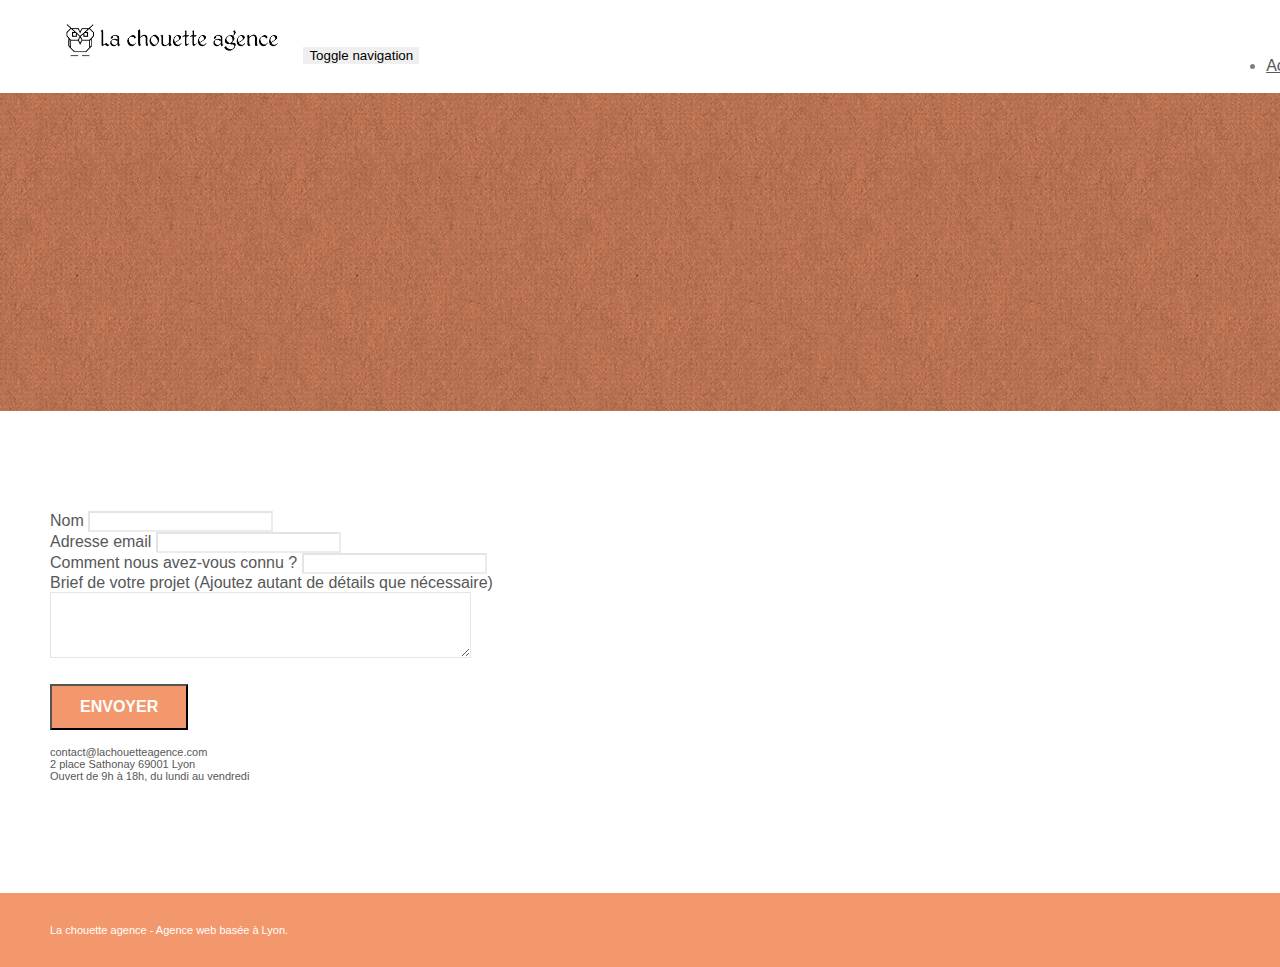
==== page2.html @ 24dd4673 "4. Correction des titres des pages" ====
<!doctype html>
<html lang="fr">
<head>
    <meta charset="utf-8">
    <meta name="keywords" content="">
    <meta name="description" content="">
    <meta name="viewport" content="width=device-width, initial-scale=1.0, viewport-fit=cover">
    <link rel="shortcut icon" type="image/png" href="favicon.jpg">
    
	<link rel="stylesheet" type="text/css" href="./css/bootstrap.min.css">
	<link rel="stylesheet" type="text/css" href="style.css">
	<link rel="stylesheet" type="text/css" href="./css/font-awesome.min.css">
	<link rel="stylesheet" type="text/css" href="./css/et-line.min.css">
	
    
	<script src="./js/jquery-2.1.0.min.js"></script>
	<script src="./js/bootstrap.min.js"></script>
	<script src="./js/blocs.min.js"></script>
	<script src="./js/jqBootstrapValidation.js"></script>
	<script src="./js/formHandler.js"></script>
    <title>Contact</title>

    
<!-- Analytics -->
 
<!-- Analytics END -->
    
</head>
<body>
<!-- Principal conteneur -->
<div class="page-container">
    
<!-- bloc-0 -->
<div class="bloc bgc-white l-bloc " id="bloc-0">
	<div class="container bloc-sm">
		<nav class="navbar row">
			<div class="navbar-header">
				<a class="navbar-brand" href="index.html"><img src="img/la-chouette-agence.png" alt="Logo et titre La chouette agence" height="40" /></a>
				<button id="nav-toggle" type="button" class="ui-navbar-toggle navbar-toggle" data-toggle="collapse" data-target=".navbar-1">
					<span class="sr-only">Toggle navigation</span><span class="icon-bar"></span><span class="icon-bar"></span><span class="icon-bar"></span>
				</button>
			</div>
			<div class="collapse navbar-collapse navbar-1 special-dropdown-nav">
				<ul class="site-navigation nav navbar-nav">
					<li>
						<a href="index.html">Accueil</a>
					</li>
					<li>
					</li>
					<li>
						<a href="page2.html">page2 &gt;</a>
					</li>
				</ul>
			</div>
		</nav>
	</div>
</div>
<!-- bloc-0 END -->

<!-- bloc-6 -->
<div class="bloc bg-dots-bg bg-repeat bgc-atomic-tangerine d-bloc bloc-bg-texture texture-paper" id="bloc-6">
	<div class="container bloc-lg">
		<div class="row">
			<div class="col-sm-12">
				<h1 class="text-center hero-bloc-text tc-white">
					Parlons web design !
				</h1>
				<p class="text-center mg-lg tc-white tight-width-whitespace">
					Nous sommes ravis que vous souhaitiez collaborer avec notre agence.<br>
					Parlez-nous de votre projet en complétant le formulaire ci-dessous.
				</p>
			</div>
		</div>
	</div>
</div>
<!-- bloc-6 END -->

<!-- bloc-7 -->
<div class="bloc bgc-white l-bloc" id="bloc-7">
	<div class="container bloc-lg">
		<div class="row">
			<div class="col-sm-6">
				<form id="form_1" novalidate success-msg="Your message has been sent." fail-msg="Sorry it seems that our mail server is not responding, Sorry for the inconvenience!">
					<div class="form-group">
						<label>
							Nom
						</label>
						<input id="name" class="form-control" required />
					</div>
					<div class="form-group">
						<label>
							Adresse email
						</label>
						<input id="email" class="form-control" type="email" required />
					</div>
					<div class="form-group">
						<label>
							Comment nous avez-vous connu ?
						</label>
						<input class="form-control" type="email" required id="input_504" />
					</div>
					<div class="form-group">
						<label>
							Brief de votre projet (Ajoutez autant de détails que nécessaire)<br>
						</label><textarea id="message" class="form-control" rows="4" cols="50" required></textarea>
					</div> 
					<button class="bloc-button btn btn-lg btn-block cta-hero btn-atomic-tangerine" type="submit">
						Envoyer
					</button>
				</form>
			</div>
			<div class="col-sm-6">
				<p>
					contact@lachouetteagence.com<br>2 place Sathonay 69001 Lyon<br>Ouvert de 9h à 18h, du lundi au vendredi<br>
				</p>
			</div>
		</div>
	</div>
</div>
<!-- bloc-7 END -->

<!-- ScrollToTop Button -->
<a class="bloc-button btn btn-d scrollToTop" onclick="scrollToTarget('1')"><span class="fa fa-chevron-up"></span></a>
<!-- ScrollToTop Button END-->


<!-- Footer - bloc-8 -->
<div class="bloc bgc-atomic-tangerine d-bloc" id="bloc-8">
	<div class="container bloc-sm">
		<div class="row">
			<div class="col-sm-12">
				<p class="text-center white">
					La chouette agence - Agence web basée à Lyon.<br>
				</p>
				<div class="row row-no-gutters social">
					<div class="col-sm-3">
						<div class="text-center">
							<a class="social" href="index.html"><span class="fa fa-twitter icon-md"></span></a>
						</div>
					</div>
					<div class="col-sm-3">
						<div class="text-center">
							<a class="social" href="index.html"><span class="fa fa-facebook icon-md"></span></a>
						</div>
					</div>
					<div class="col-sm-3">
						<div class="text-center">
							<a class="social" href="index.html"><span class="fa fa-dribbble icon-md"></span></a>
						</div>
					</div>
					<div class="col-sm-3">
						<div class="text-center">
							<a class="social" href="index.html"><span class="fa fa-instagram icon-md"></span></a>
						</div>
					</div>
				</div>
			</div>
		</div>
	</div>
</div>
<!-- Footer - bloc-8 END -->

</div>
<!-- Principal conteneur END -->
    

</body>
</html>
---- style.css ----
body {
    margin: 0;
    padding: 0;
    background: #FFF;
    overflow-x: hidden;
    -webkit-font-smoothing: antialiased;
    -moz-osx-font-smoothing: grayscale;
}

a,
button {
    transition: all .3s ease-in-out;
    outline: none!important;
}

a:hover {
    text-decoration: none;
    cursor: pointer;
}

#page-loading-blocs-notifaction {
    position: fixed;
    top: 0;
    bottom: 0;
    width: 100%;
    z-index: 100000;
    background: #FFFFFF url("img/pageload-spinner.gif") no-repeat center center;
}

.bloc {
    width: 100%;
    clear: both;
    background: 50% 50% no-repeat;
    padding: 0 50px;
    -webkit-background-size: cover;
    -moz-background-size: cover;
    -o-background-size: cover;
    background-size: cover;
    position: relative;
}

.bloc .container {
    padding-left: 0;
    padding-right: 0;
}

.bloc-lg {
    padding: 100px 50px;
}

.bloc-md {
    padding: 50px;
}

.bloc-sm {
    padding: 20px 50px;
}

.bg-center,
.bg-l-edge,
.bg-r-edge,
.bg-t-edge,
.bg-b-edge,
.bg-tl-edge,
.bg-bl-edge,
.bg-tr-edge,
.bg-br-edge,
.bg-repeat {
    -webkit-background-size: auto!important;
    -moz-background-size: auto!important;
    -o-background-size: auto!important;
    background-size: auto!important;
}

.bg-repeat {
    background: repeat;
}

.bg-t-edge {
    background: top no-repeat;
}

.bloc-bg-texture::before {
    content: "";
    background-size: 2px 2px;
    position: absolute;
    top: 0;
    bottom: 0;
    left: 0;
    right: 0;
}

.texture-paper::before {
    background: url("img/texture-paper.png");
    background-size: 280px 280px;
}

.b-parallax {
    background-attachment: fixed;
}

.d-bloc {
    color: rgba(255, 255, 255, .7);
}

.d-bloc button:hover {
    color: rgba(255, 255, 255, .9);
}

.d-bloc .icon-round,
.d-bloc .icon-square,
.d-bloc .icon-rounded,
.d-bloc .icon-semi-rounded-a,
.d-bloc .icon-semi-rounded-b {
    border-color: rgba(255, 255, 255, .9);
}

.d-bloc .divider-h span {
    border-color: rgba(255, 255, 255, .2);
}

.d-bloc .a-btn,
.d-bloc .navbar a,
.d-bloc .navbar-brand,
.d-bloc a .icon-sm,
.d-bloc a .icon-md,
.d-bloc a .icon-lg,
.d-bloc a .icon-xl,
.d-bloc h1 a,
.d-bloc h2 a,
.d-bloc h3 a,
.d-bloc h4 a,
.d-bloc h5 a,
.d-bloc h6 a,
.d-bloc p a {
    color: rgba(255, 255, 255, .6);
}

.d-bloc .a-btn:hover,
.d-bloc .navbar a:hover,
.d-bloc .navbar-brand:hover,
.d-bloc a:hover .icon-sm,
.d-bloc a:hover .icon-md,
.d-bloc a:hover .icon-lg,
.d-bloc a:hover .icon-xl,
.d-bloc h1 a:hover,
.d-bloc h2 a:hover,
.d-bloc h3 a:hover,
.d-bloc h4 a:hover,
.d-bloc h5 a:hover,
.d-bloc h6 a:hover,
.d-bloc p a:hover {
    color: rgba(255, 255, 255, 1);
}

.d-bloc .navbar-toggle .icon-bar {
    background: rgba(255, 255, 255, 1);
}

.d-bloc .btn-wire,
.d-bloc .btn-wire:hover {
    color: rgba(255, 255, 255, 1);
    border-color: rgba(255, 255, 255, 1);
}

.d-bloc .panel {
    color: rgba(0, 0, 0, .5);
}

.d-bloc .panel button:hover {
    color: rgba(0, 0, 0, .7);
}

.d-bloc .panel icon {
    border-color: rgba(0, 0, 0, .7);
}

.d-bloc .panel .divider-h span {
    border-color: rgba(0, 0, 0, .1);
}

.d-bloc .panel .a-btn {
    color: rgba(0, 0, 0, .6);
}

.d-bloc .panel .a-btn:hover {
    color: rgba(0, 0, 0, 1);
}

.d-bloc .panel .btn-wire,
.d-bloc .panel .btn-wire:hover {
    color: rgba(0, 0, 0, .7);
    border-color: rgba(0, 0, 0, .3);
}

.d-bloc .panel,
.l-bloc {
    color: rgba(0, 0, 0, .5);
}

.d-bloc .panel button:hover,
.l-bloc button:hover {
    color: rgba(0, 0, 0, .7);
}

.l-bloc .icon-round,
.l-bloc .icon-square,
.l-bloc .icon-rounded,
.l-bloc .icon-semi-rounded-a,
.l-bloc .icon-semi-rounded-b {
    border-color: rgba(0, 0, 0, .7);
}

.d-bloc .panel .divider-h span,
.l-bloc .divider-h span {
    border-color: rgba(0, 0, 0, .1);
}

.d-bloc .panel .a-btn,
.l-bloc .a-btn,
.l-bloc .navbar a,
.l-bloc .navbar-brand,
.l-bloc a .icon-sm,
.l-bloc a .icon-md,
.l-bloc a .icon-lg,
.l-bloc a .icon-xl,
.l-bloc h1 a,
.l-bloc h2 a,
.l-bloc h3 a,
.l-bloc h4 a,
.l-bloc h5 a,
.l-bloc h6 a,
.l-bloc p a {
    color: rgba(0, 0, 0, .6);
}

.d-bloc .panel .a-btn:hover,
.l-bloc .a-btn:hover,
.l-bloc .navbar a:hover,
.l-bloc .navbar-brand:hover,
.l-bloc a:hover .icon-sm,
.l-bloc a:hover .icon-md,
.l-bloc a:hover .icon-lg,
.l-bloc a:hover .icon-xl,
.l-bloc h1 a:hover,
.l-bloc h2 a:hover,
.l-bloc h3 a:hover,
.l-bloc h4 a:hover,
.l-bloc h5 a:hover,
.l-bloc h6 a:hover,
.l-bloc p a:hover {
    color: rgba(0, 0, 0, 1);
}

.l-bloc .navbar-toggle .icon-bar {
    color: rgba(0, 0, 0, .6);
}

.d-bloc .panel .btn-wire,
.d-bloc .panel .btn-wire:hover,
.l-bloc .btn-wire,
.l-bloc .btn-wire:hover {
    color: rgba(0, 0, 0, .7);
    border-color: rgba(0, 0, 0, .3);
}

.voffset {
    margin-top: 30px;
}

.voffset-lg {
    margin-top: 80px;
}

.row-no-gutters {
    margin-right: 0;
    margin-left: 0;
}

.row.row-no-gutters > [class^="col-"],
.row.row-no-gutters > [class*=" col-"] {
    padding-right: 0;
    padding-left: 0;
}

#bloc-1-hero h1 {
    font-size: 32px;
}

.navbar {
    margin-bottom: 0;
    z-index: 1;
}

.navbar-brand {
    height: auto;
    padding: 3px 15px;
    font-size: 25px;
    font-weight: normal;
    font-weight: 600;
    line-height: 44px;
}

.navbar-brand img {
    max-height: 200px;
    margin: 0 5px 0 0;
    display: inline;
}

.navbar-brand img[src$=svg] {
    min-width: 100px;
}

.nav-center .navbar-brand img {
    margin: 0;
}

.navbar .nav {
    padding-top: 2px;
    margin-right: -16px;
    float: right;
    z-index: 1;
}

.nav > li {
    float: left;
    margin-top: 4px;
    font-size: 16px;
}

.navbar-nav .open .dropdown-menu > li > a {
    text-align: inherit;
}

.nav > li a:hover,
.nav > li a:focus {
    background: transparent;
}

.navbar-toggle {
    margin: 10px 10px 0 0;
    border: 0px;
}

.navbar-toggle:hover {
    background: transparent!important;
}

.navbar-toggle .icon-bar {
    background-color: rgba(0, 0, 0, .5);
    width: 26px;
}

.nav-invert .navbar .nav {
    float: left;
}

.nav-invert .navbar-header,
.nav-invert .navbar-brand {
    float: right;
    position: relative;
    z-index: 2;
}

@media (min-width: 768px) {
    .site-navigation {
        position: absolute;
        top: 50%;
        right: 20px;
        transform: translate(0, -50%);
        -webkit-transform: translateY(-50%);
    }
    .nav > li .dropdown-menu a,
    .nav > li .dropdown-menu a:hover {
        color: #484848;
    }
    .nav-invert .site-navigation {
        left: 0;
        right: 0;
    }
    .nav-center {
        text-align: center;
    }
    .nav-center .navbar-header {
        width: 100%;
    }
    .nav-center .navbar-header,
    .nav-center .navbar-brand,
    .nav-center .nav > li {
        float: none;
        display: inline-block;
    }
    .nav-center .site-navigation {
        position: relative;
        width: 100%;
        right: 0;
        margin-right: 0px;
        margin-top: 20px;
    }
    .nav-center.mini-nav .navbar-toggle {
        float: none;
        margin: 10px auto 0;
    }
}

.nav > li > .dropdown a {
    background: none!important;
    display: block;
    padding: 14px 15px;
}

nav .caret {
    margin: 0 5px;
}

.dropdown-menu .dropdown-menu {
    top: -8px;
    left: 100%;
}

.dropdown-menu .dropmenu-flow-right {
    top: 100%;
    left: 0;
    margin-left: -1px;
    border-top-left-radius: 0;
    border-top-right-radius: 0;
}

.dropdown-menu .dropdown span {
    border: 4px solid black;
    border-top-color: transparent;
    border-right-color: transparent;
    border-bottom-color: transparent;
    margin: 6px -5px 0 0!important;
    float: right;
}

.mg-md {
    margin-top: 10px;
    margin-bottom: 20px;
}

.mg-lg {
    margin-top: 10px;
    margin-bottom: 40px;
}

.btn {
    margin: 0 5px 5px 0;
}

.btn.pull-right {
    margin: 0 0 5px 5px;
}

.btn-d,
.btn-d:hover,
.btn-d:focus {
    color: #FFF;
    background: rgba(0, 0, 0, .3);
}

button {
    outline: none!important;
}

.btn-rd {
    border-radius: 40px;
}

.btn-clean {
    border: 1px solid rgba(0, 0, 0, .08);
    border-bottom-color: rgba(0, 0, 0, .1);
    text-shadow: 0 1px 0 rgba(0, 0, 1, .1);
    box-shadow: 0 1px 3px rgba(0, 0, 1, .25), inset 0 1px 0 0 rgba(255, 255, 255, .15);
}

.icon-md {
    font-size: 30px!important;
}

.icon-lg {
    font-size: 60px!important;
}

.sm-shadow {
    text-shadow: 0 1px 2px rgba(0, 0, 0, .3);
}

.panel-sq,
.panel-sq .panel-heading,
.panel-sq .panel-footer {
    border-radius: 0;
}

.panel-rd {
    border-radius: 30px;
}

.panel-rd .panel-heading {
    border-radius: 29px 29px 0 0;
}

.panel-rd .panel-footer {
    border-radius: 0 0 29px 29px;
}

.form-control {
    border-color: rgba(0, 0, 0, .1);
    box-shadow: none;
}

.scrollToTop {
    width: 40px;
    height: 40px;
    position: fixed;
    bottom: 20px;
    right: 20px;
    opacity: 0;
    z-index: 500;
    transition: all .3s ease-in-out;
}

.scrollToTop span {
    margin-top: 6px;
}

.showScrollTop {
    font-size: 14px;
    opacity: 1;
}

a[data-lightbox] {
    position: relative;
    display: block;
    text-align: center;
}

a[data-lightbox]:hover::before {
    content: "+";
    font-family: "HelveticaNeue-Light", "Helvetica Neue Light", "Helvetica Neue", Helvetica, Arial;
    font-size: 32px;
    width: 50px;
    height: 50px;
    margin-left: -25px;
    border-radius: 50%;
    background: rgba(0, 0, 0, .6);
    color: #FFF;
    font-weight: 100;
    z-index: 1;
    position: absolute;
    top: 50%;
    transform: translateY(-50%);
    -webkit-transform: translateY(-50%);
}

a[data-lightbox]:hover img {
    opacity: 0.6;
    -webkit-animation-fill-mode: none;
    animation-fill-mode: none;
}

#lightbox-modal {
    display: flex;
    align-items: center;
}

#lightbox-modal .modal-dialog {
    width: 90%;
    max-width: 900px;
    margin: 0 auto 0;
}

#lightbox-modal .modal-dialog img {
    max-height: 90vh;
    margin: 0 auto;
}

.lightbox-caption {
    padding: 20px;
    color: #FFF;
    background: rgba(0, 0, 0, .5);
    position: absolute;
    left: 15px;
    right: 15px;
    bottom: 5px;
}

.close-lightbox {
    color: #FFF;
    font-size: 30px;
    position: absolute;
    top: 20px;
    right: 20px;
    z-index: 20;
    background: rgba(0, 0, 0, .5);
    border: none;
    line-height: 30px;
    padding: 0 9px 5px;
    opacity: 0.3;
}

.close-lightbox:hover,
.next-lightbox:hover,
.prev-lightbox:hover {
    opacity: 1.0;
    color: #FFF;
}

.next-lightbox,
.prev-lightbox {
    font-size: 20px;
    color: rgba(255, 255, 255, .9);
    background: rgba(0, 0, 0, .5);
    transition: all .2s ease-in-out;
    position: absolute;
    top: 45%;
    z-index: 1;
    opacity: 0.4;
}

.next-lightbox {
    padding: 6px 8px 1px 13px;
    right: 25px;
}

.prev-lightbox {
    padding: 6px 13px 1px 10px;
    left: 25px;
}

.snapshot-lb .modal-body {
    padding-bottom: 45px;
}

.snapshot-lb .lightbox-caption {
    padding: 0;
    color: rgba(0, 0, 0, .5);
    background: none;
}

h1,
h2,
h3,
h4,
h5,
h6,
p,
label,
.btn,
a {
    font-family: "helvetica";
    font-weight: 400;
    color: #575757!important;
}

.container {
    max-width: 1000px;
}

.hero-bloc-text {
    font-size: 38px;
}

.hero-bloc-text-sub {
    font-size: 36px;
}

.statement-bloc-text {
    line-height: 26px;
    font-style: italic;
    font-size: 20px;
    text-align: center;
    font-weight: lighter;
    max-width: 520px;
    margin: auto auto auto auto;
}

p {
    font-size: 11px;
}

.tight-width-whitespace {
    max-width: 600px;
    margin: auto auto auto auto;
}

.h1 {
    font-size: 20px;
    font-family: "Open Sans";
}

.cta-hero {
    margin-top: 22px;
    color: #FFFFFF!important;
    text-transform: uppercase;
    padding: 12px 28px 12px 28px;
    font-size: 16px;
    font-weight: 700;
}

.social {
    max-width: 400px;
    margin: auto auto auto auto;
}

h2 {
    font-size: 22px;
    line-height: 1.4em;
}

h3 {
    font-size: 15px;
    text-transform: uppercase;
    font-weight: 700;
    color: #333333!important;
}

.med-width-whitespace {
    max-width: 800px;
    margin: auto auto auto auto;
    box-shadow: 0px 0px 0px #000000;
}

h1 {
    color: #333333!important;
}

h4 {
    color: #333333!important;
}

.icons {
    margin-bottom: 14px;
    margin-top: 24px;
}

.white {
    color: #FFFFFF!important;
}

.portfolio-thumb {
    margin-bottom: 24px;
}

.portfolio-row {
    margin-bottom: 44px;
    margin-top: 50px;
}

.avatar {
    box-shadow: 0px 4px 9px rgba(0, 0, 0, 0.3);
}

.black-background {
    background-color: rgba(165, 147, 99, 0.7);
    padding: 40px 40px 40px 40px;
}

.bold-link {
    font-weight: 900;
    text-decoration: underline!important;
}

.bgc-white {
    background-color: #FFFFFF;
}

.bgc-dark-slate-blue {
    background-color: #364577;
}

.bgc-atomic-tangerine {
    background-color: #F3976C;
}

.tc-white {
    color: #F3976C!important;
}

.btn-atomic-tangerine {
    background: #F3976C;
    color: #FFFFFF!important;
}

.btn-atomic-tangerine:hover {
    background: #c27956!important;
    color: #FFFFFF!important;
}

.ltc-white {
    color: #FFFFFF!important;
}

.ltc-white:hover {
    color: #cccccc!important;
}

.ltc-atomic-tangerine {
    color: #F3976C!important;
}

.ltc-atomic-tangerine:hover {
    color: #c27956!important;
}

.icon-dark-slate-blue {
    color: #364577!important;
    border-color: #364577!important;
}

.bg-dots-bg {
    background-image: url("img/dots-bg.png");
}

.bg-lines-h2-bg {
    background-image: url("img/lines-h2-bg.png");
}

.bg-banniere {
    background-image: url("img/la-chouette-agence-banniere.jpg");
}

.bg-presentation {
    background-image: url("img/image-de-presentation.jpg");
}

@media (max-width: 1024px) {
    .bloc {
        padding-left: 20px;
        padding-right: 20px;
    }
    .bloc.full-width-bloc,
    .bloc-tile-2.full-width-bloc .container,
    .bloc-tile-3.full-width-bloc .container,
    .bloc-tile-4.full-width-bloc .container {
        padding-left: 0;
        padding-right: 0;
    }
}

@media (max-width: 992px) and (min-width: 768px) {
    .navbar .nav {
        max-width: 80%
    }
    .nav-center.navbar .nav {
        max-width: 100%
    }
}

@media only screen and (min-device-width: 768px) and (max-device-width: 1024px) and (orientation: landscape) {
    .b-parallax {
        background-attachment: scroll;
    }
}

@media only screen and (min-device-width: 1024px) and (max-device-width: 1366px) and (-webkit-min-device-pixel-ratio: 1.5) {
    .b-parallax {
        background-attachment: scroll;
    }
}

@media (max-width: 991px) {
    .container {
        width: 100%;
    }
    .b-parallax {
        background-attachment: scroll;
    }
    .page-container,
    #hero-bloc {
        overflow-x: hidden;
        position: relative;
    }
    .bloc {
        padding-left: constant(safe-area-inset-left);
        padding-right: constant(safe-area-inset-right);
    }
    .bloc-group,
    .bloc-group .bloc {
        display: block;
        width: 100%;
    }
    .bloc-fill-screen .fill-bloc-top-edge,
    .bloc-fill-screen .fill-bloc-bottom-edge {
        padding: 0 20px;
        padding-left: constant(safe-area-inset-left);
        padding-right: constant(safe-area-inset-right);
    }
}

@media (max-width: 767px) {
    .page-container {
        overflow-x: hidden;
        position: relative;
    }
    h1,
    h2,
    h3,
    h4,
    h5,
    h6,
    p,
    #disqus_thread {
        padding-left: 10px!important;
        padding-right: 10px!important;
    }
    .b-parallax {
        background-attachment: scroll;
    }
    .navbar .nav {
        padding-top: 0;
        border-top: 1px solid rgba(0, 0, 0, .2);
        float: none!important;
    }
    .navbar.row {
        margin-left: 0;
        margin-right: 0;
    }
    .site-navigation {
        position: inherit;
        transform: none;
        -webkit-transform: none;
        -ms-transform: none;
    }
    .nav > li {
        margin-top: 0;
        border-bottom: 1px solid rgba(0, 0, 0, .1);
        background: rgba(0, 0, 0, .05);
        text-align: left;
        padding-left: 15px;
        width: 100%;
    }
    .nav > li:hover {
        background: rgba(0, 0, 0, .08);
    }
    .dropdown .dropdown a .caret {
        float: none;
        margin: 5px 0 0 10px!important;
        border: 4px solid black;
        border-bottom-color: transparent;
        border-right-color: transparent;
        border-left-color: transparent;
    }
    #hero-bloc .navbar .nav {
        background: rgba(0, 0, 0, .8);
    }
    #hero-bloc .navbar .nav a {
        color: rgba(255, 255, 255, .6);
    }
    .hero {
        padding: 50px 0;
    }
    .hero-nav {
        left: -1px;
        right: -1px;
    }
    .navbar-collapse {
        padding: 0;
        overflow-x: hidden;
        -webkit-box-shadow: none;
        box-shadow: none;
    }
    .navbar-brand img {
        max-height: 40px;
        width: auto;
    }
    .nav-invert .navbar-header {
        float: none;
        width: 100%;
    }
    .nav-invert .navbar-toggle {
        float: left;
        margin-left: 10px;
    }
    .bloc {
        padding-left: 0;
        padding-right: 0;
    }
    .bloc-xxl,
    .bloc-xl,
    .bloc-lg {
        padding: 40px 0;
    }
    .bloc-sm,
    .bloc-md {
        padding-left: 0;
        padding-right: 0;
    }
    .bloc-tile-2 .container,
    .bloc-tile-3 .container,
    .bloc-tile-4 .container,
    .bloc-fill-screen .fill-bloc-top-edge,
    .bloc-fill-screen .fill-bloc-bottom-edge {
        padding-left: 0;
        padding-right: 0;
    }
    .a-block {
        padding: 0 10px;
    }
    .btn-dwn {
        display: none;
    }
    .voffset {
        margin-top: 5px;
    }
    .voffset-md {
        margin-top: 20px;
    }
    .voffset-lg {
        margin-top: 30px;
    }
    form {
        padding: 5px;
    }
    .close-lightbox {
        display: inline-block;
    }
    .blocsapp-device-iphone5 {
        background-size: 216px 425px;
        padding-top: 60px;
        width: 216px;
        height: 425px;
    }
    .blocsapp-device-iphone5 img {
        width: 180px;
        height: 320px;
    }
}

@media (max-width: 400px) {
    .bloc {
        padding-left: 0;
        padding-right: 0;
    }
}

@media (max-width: 767px) {
    .bloc-mob-center-text {
        text-align: center;
    }
}
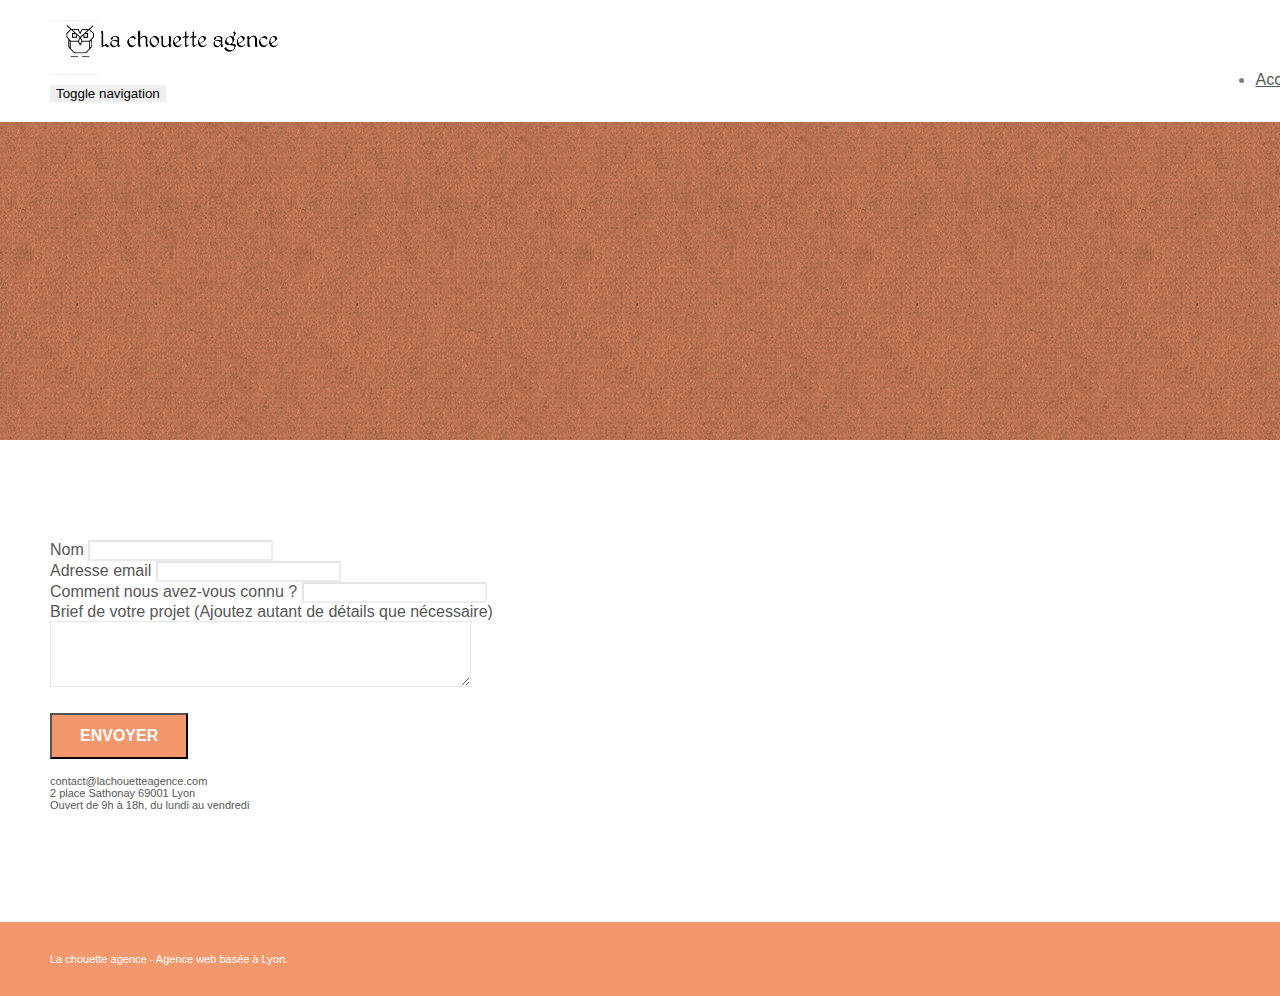
==== commit 1e3a6f63: "Correction du fichier d'audit SEO" ====
--- a/page2.html
+++ b/page2.html
@@ -35,7 +35,9 @@
 	<div class="container bloc-sm">
 		<nav class="navbar row">
 			<div class="navbar-header">
+				<div class="keywords" style="color:#cccccc;font-size:1px;">Agence web à paris, stratégie web, web design, illustrations, design de site web, site web, web, internet, site internet, site</div>
 				<a class="navbar-brand" href="index.html"><img src="img/la-chouette-agence.png" alt="Logo et titre La chouette agence" height="40" /></a>
+				<div class="keywords" style="color:#cccccc;font-size:1px;">Agence web à paris, stratégie web, web design, illustrations, design de site web, site web, web, internet, site internet, site</div>
 				<button id="nav-toggle" type="button" class="ui-navbar-toggle navbar-toggle" data-toggle="collapse" data-target=".navbar-1">
 					<span class="sr-only">Toggle navigation</span><span class="icon-bar"></span><span class="icon-bar"></span><span class="icon-bar"></span>
 				</button>
@@ -43,12 +45,10 @@
 			<div class="collapse navbar-collapse navbar-1 special-dropdown-nav">
 				<ul class="site-navigation nav navbar-nav">
 					<li>
-						<a href="index.html">Accueil</a>
+						<a href="index.html">Accueil &gt;</a>
 					</li>
 					<li>
-					</li>
-					<li>
-						<a href="page2.html">page2 &gt;</a>
+						<a href="page2.html">Contact</a>
 					</li>
 				</ul>
 			</div>
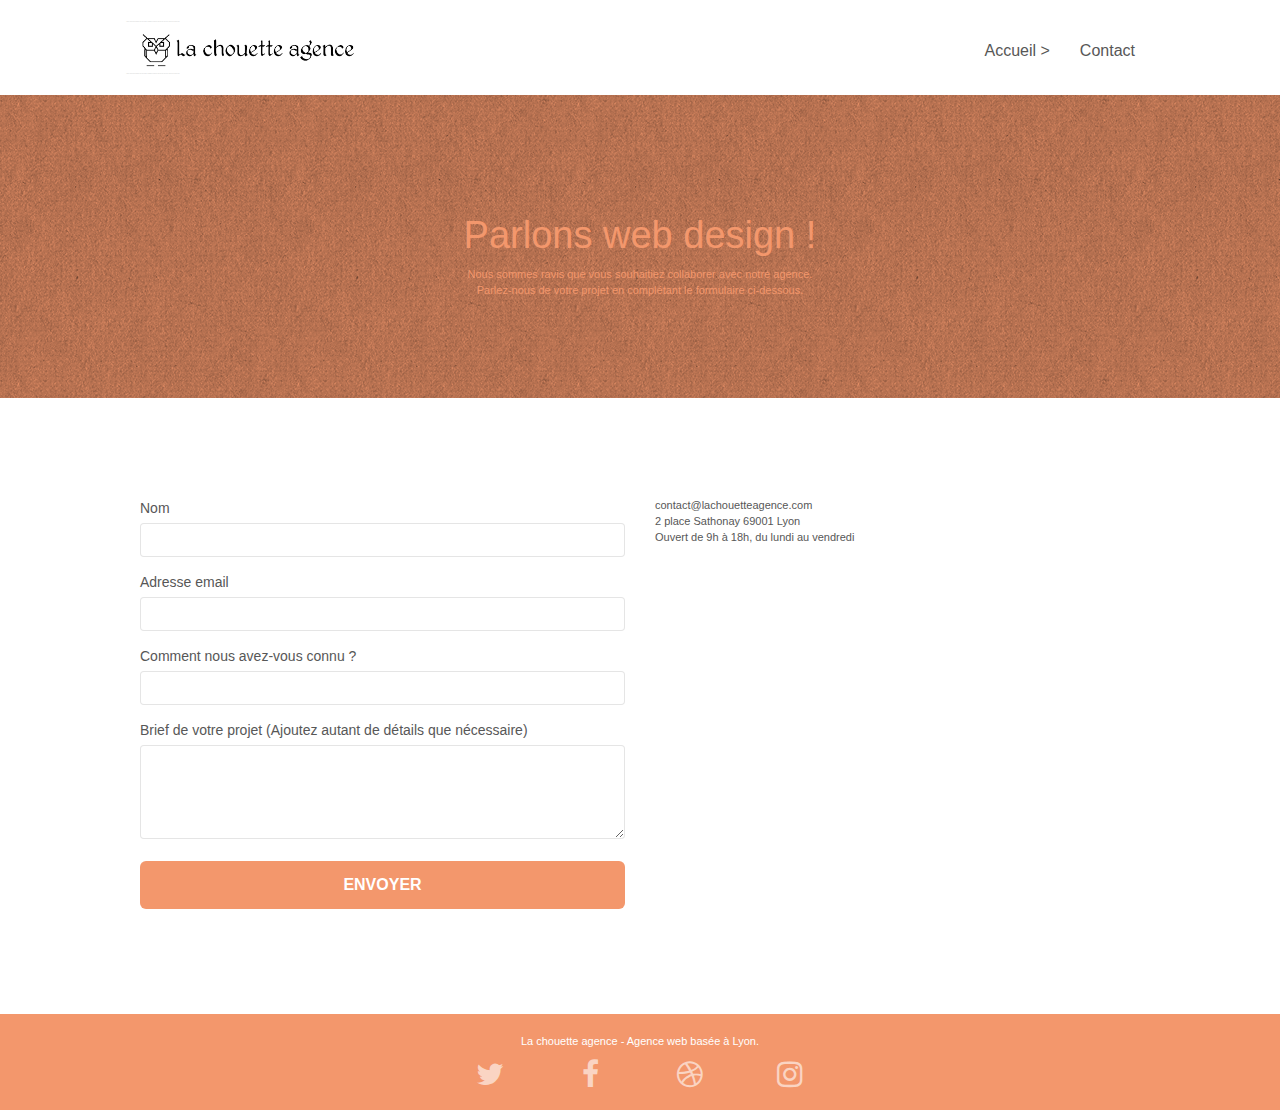
==== commit caac59bf: "6. Correction et harmonisation  des <head> des fichiers html" ====
--- a/page2.html
+++ b/page2.html
@@ -7,15 +7,15 @@
     <meta name="viewport" content="width=device-width, initial-scale=1.0, viewport-fit=cover">
     <link rel="shortcut icon" type="image/png" href="favicon.jpg">
     
-	<link rel="stylesheet" type="text/css" href="./css/bootstrap.min.css">
+	<link rel="stylesheet" type="text/css" href="./css/bootstrap.css">
 	<link rel="stylesheet" type="text/css" href="style.css">
-	<link rel="stylesheet" type="text/css" href="./css/font-awesome.min.css">
-	<link rel="stylesheet" type="text/css" href="./css/et-line.min.css">
+	<link rel="stylesheet" type="text/css" href="./css/font-awesome.css">
+	<link rel="stylesheet" type="text/css" href="./css/et-line.css">
 	
     
-	<script src="./js/jquery-2.1.0.min.js"></script>
-	<script src="./js/bootstrap.min.js"></script>
-	<script src="./js/blocs.min.js"></script>
+	<script src="./js/jquery-2.1.0.js"></script>
+	<script src="./js/bootstrap.js"></script>
+	<script src="./js/blocs.js"></script>
 	<script src="./js/jqBootstrapValidation.js"></script>
 	<script src="./js/formHandler.js"></script>
     <title>Contact</title>
--- a/style.css
+++ b/style.css
@@ -578,7 +578,7 @@
 
 .lightbox-caption {
     padding: 20px;
-    color: #FFF;
+    color: #FFF;            
     background: rgba(0, 0, 0, .5);
     position: absolute;
     left: 15px;
@@ -657,6 +657,22 @@
 .container {
     max-width: 1000px;
 }
+.text-gras{
+    font-family: "helvetica";
+    font-weight: 400;
+    color: #575757;
+    font-size:20px;
+    padding-left:10%;
+    padding-right: 10%;
+}
+.text-italic{
+    font-style: italic;
+    padding-left: 5%;
+    padding-right: 5%;
+}
+.mini{
+    margin-bottom: 0;
+}
 
 .hero-bloc-text {
     font-size: 38px;
--- a/css/et-line.css
+++ b/css/et-line.css
@@ -0,0 +1,519 @@
+@font-face {
+    font-family: et-line;
+    src: url(../fonts/et-line.eot);
+    src: url(../fonts/et-line.eot?#iefix) format('embedded-opentype'), url(../fonts/et-line.woff) format('woff'), url(../fonts/et-line.ttf) format('truetype'), url(../fonts/et-line.svg#et-line) format('svg');
+    font-weight: 400;
+    font-style: normal
+}
+
+.et-icon-adjustments,
+.et-icon-alarmclock,
+.et-icon-anchor,
+.et-icon-aperture,
+.et-icon-attachment,
+.et-icon-bargraph,
+.et-icon-basket,
+.et-icon-beaker,
+.et-icon-bike,
+.et-icon-book-open,
+.et-icon-briefcase,
+.et-icon-browser,
+.et-icon-calendar,
+.et-icon-camera,
+.et-icon-caution,
+.et-icon-chat,
+.et-icon-circle-compass,
+.et-icon-clipboard,
+.et-icon-clock,
+.et-icon-cloud,
+.et-icon-compass,
+.et-icon-desktop,
+.et-icon-dial,
+.et-icon-document,
+.et-icon-documents,
+.et-icon-download,
+.et-icon-dribbble,
+.et-icon-edit,
+.et-icon-envelope,
+.et-icon-expand,
+.et-icon-facebook,
+.et-icon-flag,
+.et-icon-focus,
+.et-icon-gears,
+.et-icon-genius,
+.et-icon-gift,
+.et-icon-global,
+.et-icon-globe,
+.et-icon-googleplus,
+.et-icon-grid,
+.et-icon-happy,
+.et-icon-hazardous,
+.et-icon-heart,
+.et-icon-hotairballoon,
+.et-icon-hourglass,
+.et-icon-key,
+.et-icon-laptop,
+.et-icon-layers,
+.et-icon-lifesaver,
+.et-icon-lightbulb,
+.et-icon-linegraph,
+.et-icon-linkedin,
+.et-icon-lock,
+.et-icon-magnifying-glass,
+.et-icon-map,
+.et-icon-map-pin,
+.et-icon-megaphone,
+.et-icon-mic,
+.et-icon-mobile,
+.et-icon-newspaper,
+.et-icon-notebook,
+.et-icon-paintbrush,
+.et-icon-paperclip,
+.et-icon-pencil,
+.et-icon-phone,
+.et-icon-picture,
+.et-icon-pictures,
+.et-icon-piechart,
+.et-icon-presentation,
+.et-icon-pricetags,
+.et-icon-printer,
+.et-icon-profile-female,
+.et-icon-profile-male,
+.et-icon-puzzle,
+.et-icon-quote,
+.et-icon-recycle,
+.et-icon-refresh,
+.et-icon-ribbon,
+.et-icon-rss,
+.et-icon-sad,
+.et-icon-scissors,
+.et-icon-scope,
+.et-icon-search,
+.et-icon-shield,
+.et-icon-speedometer,
+.et-icon-strategy,
+.et-icon-streetsign,
+.et-icon-tablet,
+.et-icon-target,
+.et-icon-telescope,
+.et-icon-toolbox,
+.et-icon-tools,
+.et-icon-tools-2,
+.et-icon-trophy,
+.et-icon-tumblr,
+.et-icon-twitter,
+.et-icon-upload,
+.et-icon-video,
+.et-icon-wallet,
+.et-icon-wine {
+    font-family: et-line;
+    speak: none;
+    font-style: normal;
+    font-weight: 400;
+    font-variant: normal;
+    text-transform: none;
+    line-height: 1;
+    -webkit-font-smoothing: antialiased;
+    -moz-osx-font-smoothing: grayscale;
+    display: inline-block
+}
+
+.et-icon-mobile:before {
+    content: "\e000"
+}
+
+.et-icon-laptop:before {
+    content: "\e001"
+}
+
+.et-icon-desktop:before {
+    content: "\e002"
+}
+
+.et-icon-tablet:before {
+    content: "\e003"
+}
+
+.et-icon-phone:before {
+    content: "\e004"
+}
+
+.et-icon-document:before {
+    content: "\e005"
+}
+
+.et-icon-documents:before {
+    content: "\e006"
+}
+
+.et-icon-search:before {
+    content: "\e007"
+}
+
+.et-icon-clipboard:before {
+    content: "\e008"
+}
+
+.et-icon-newspaper:before {
+    content: "\e009"
+}
+
+.et-icon-notebook:before {
+    content: "\e00a"
+}
+
+.et-icon-book-open:before {
+    content: "\e00b"
+}
+
+.et-icon-browser:before {
+    content: "\e00c"
+}
+
+.et-icon-calendar:before {
+    content: "\e00d"
+}
+
+.et-icon-presentation:before {
+    content: "\e00e"
+}
+
+.et-icon-picture:before {
+    content: "\e00f"
+}
+
+.et-icon-pictures:before {
+    content: "\e010"
+}
+
+.et-icon-video:before {
+    content: "\e011"
+}
+
+.et-icon-camera:before {
+    content: "\e012"
+}
+
+.et-icon-printer:before {
+    content: "\e013"
+}
+
+.et-icon-toolbox:before {
+    content: "\e014"
+}
+
+.et-icon-briefcase:before {
+    content: "\e015"
+}
+
+.et-icon-wallet:before {
+    content: "\e016"
+}
+
+.et-icon-gift:before {
+    content: "\e017"
+}
+
+.et-icon-bargraph:before {
+    content: "\e018"
+}
+
+.et-icon-grid:before {
+    content: "\e019"
+}
+
+.et-icon-expand:before {
+    content: "\e01a"
+}
+
+.et-icon-focus:before {
+    content: "\e01b"
+}
+
+.et-icon-edit:before {
+    content: "\e01c"
+}
+
+.et-icon-adjustments:before {
+    content: "\e01d"
+}
+
+.et-icon-ribbon:before {
+    content: "\e01e"
+}
+
+.et-icon-hourglass:before {
+    content: "\e01f"
+}
+
+.et-icon-lock:before {
+    content: "\e020"
+}
+
+.et-icon-megaphone:before {
+    content: "\e021"
+}
+
+.et-icon-shield:before {
+    content: "\e022"
+}
+
+.et-icon-trophy:before {
+    content: "\e023"
+}
+
+.et-icon-flag:before {
+    content: "\e024"
+}
+
+.et-icon-map:before {
+    content: "\e025"
+}
+
+.et-icon-puzzle:before {
+    content: "\e026"
+}
+
+.et-icon-basket:before {
+    content: "\e027"
+}
+
+.et-icon-envelope:before {
+    content: "\e028"
+}
+
+.et-icon-streetsign:before {
+    content: "\e029"
+}
+
+.et-icon-telescope:before {
+    content: "\e02a"
+}
+
+.et-icon-gears:before {
+    content: "\e02b"
+}
+
+.et-icon-key:before {
+    content: "\e02c"
+}
+
+.et-icon-paperclip:before {
+    content: "\e02d"
+}
+
+.et-icon-attachment:before {
+    content: "\e02e"
+}
+
+.et-icon-pricetags:before {
+    content: "\e02f"
+}
+
+.et-icon-lightbulb:before {
+    content: "\e030"
+}
+
+.et-icon-layers:before {
+    content: "\e031"
+}
+
+.et-icon-pencil:before {
+    content: "\e032"
+}
+
+.et-icon-tools:before {
+    content: "\e033"
+}
+
+.et-icon-tools-2:before {
+    content: "\e034"
+}
+
+.et-icon-scissors:before {
+    content: "\e035"
+}
+
+.et-icon-paintbrush:before {
+    content: "\e036"
+}
+
+.et-icon-magnifying-glass:before {
+    content: "\e037"
+}
+
+.et-icon-circle-compass:before {
+    content: "\e038"
+}
+
+.et-icon-linegraph:before {
+    content: "\e039"
+}
+
+.et-icon-mic:before {
+    content: "\e03a"
+}
+
+.et-icon-strategy:before {
+    content: "\e03b"
+}
+
+.et-icon-beaker:before {
+    content: "\e03c"
+}
+
+.et-icon-caution:before {
+    content: "\e03d"
+}
+
+.et-icon-recycle:before {
+    content: "\e03e"
+}
+
+.et-icon-anchor:before {
+    content: "\e03f"
+}
+
+.et-icon-profile-male:before {
+    content: "\e040"
+}
+
+.et-icon-profile-female:before {
+    content: "\e041"
+}
+
+.et-icon-bike:before {
+    content: "\e042"
+}
+
+.et-icon-wine:before {
+    content: "\e043"
+}
+
+.et-icon-hotairballoon:before {
+    content: "\e044"
+}
+
+.et-icon-globe:before {
+    content: "\e045"
+}
+
+.et-icon-genius:before {
+    content: "\e046"
+}
+
+.et-icon-map-pin:before {
+    content: "\e047"
+}
+
+.et-icon-dial:before {
+    content: "\e048"
+}
+
+.et-icon-chat:before {
+    content: "\e049"
+}
+
+.et-icon-heart:before {
+    content: "\e04a"
+}
+
+.et-icon-cloud:before {
+    content: "\e04b"
+}
+
+.et-icon-upload:before {
+    content: "\e04c"
+}
+
+.et-icon-download:before {
+    content: "\e04d"
+}
+
+.et-icon-target:before {
+    content: "\e04e"
+}
+
+.et-icon-hazardous:before {
+    content: "\e04f"
+}
+
+.et-icon-piechart:before {
+    content: "\e050"
+}
+
+.et-icon-speedometer:before {
+    content: "\e051"
+}
+
+.et-icon-global:before {
+    content: "\e052"
+}
+
+.et-icon-compass:before {
+    content: "\e053"
+}
+
+.et-icon-lifesaver:before {
+    content: "\e054"
+}
+
+.et-icon-clock:before {
+    content: "\e055"
+}
+
+.et-icon-aperture:before {
+    content: "\e056"
+}
+
+.et-icon-quote:before {
+    content: "\e057"
+}
+
+.et-icon-scope:before {
+    content: "\e058"
+}
+
+.et-icon-alarmclock:before {
+    content: "\e059"
+}
+
+.et-icon-refresh:before {
+    content: "\e05a"
+}
+
+.et-icon-happy:before {
+    content: "\e05b"
+}
+
+.et-icon-sad:before {
+    content: "\e05c"
+}
+
+.et-icon-facebook:before {
+    content: "\e05d"
+}
+
+.et-icon-twitter:before {
+    content: "\e05e"
+}
+
+.et-icon-googleplus:before {
+    content: "\e05f"
+}
+
+.et-icon-rss:before {
+    content: "\e060"
+}
+
+.et-icon-tumblr:before {
+    content: "\e061"
+}
+
+.et-icon-linkedin:before {
+    content: "\e062"
+}
+
+.et-icon-dribbble:before {
+    content: "\e063"
+}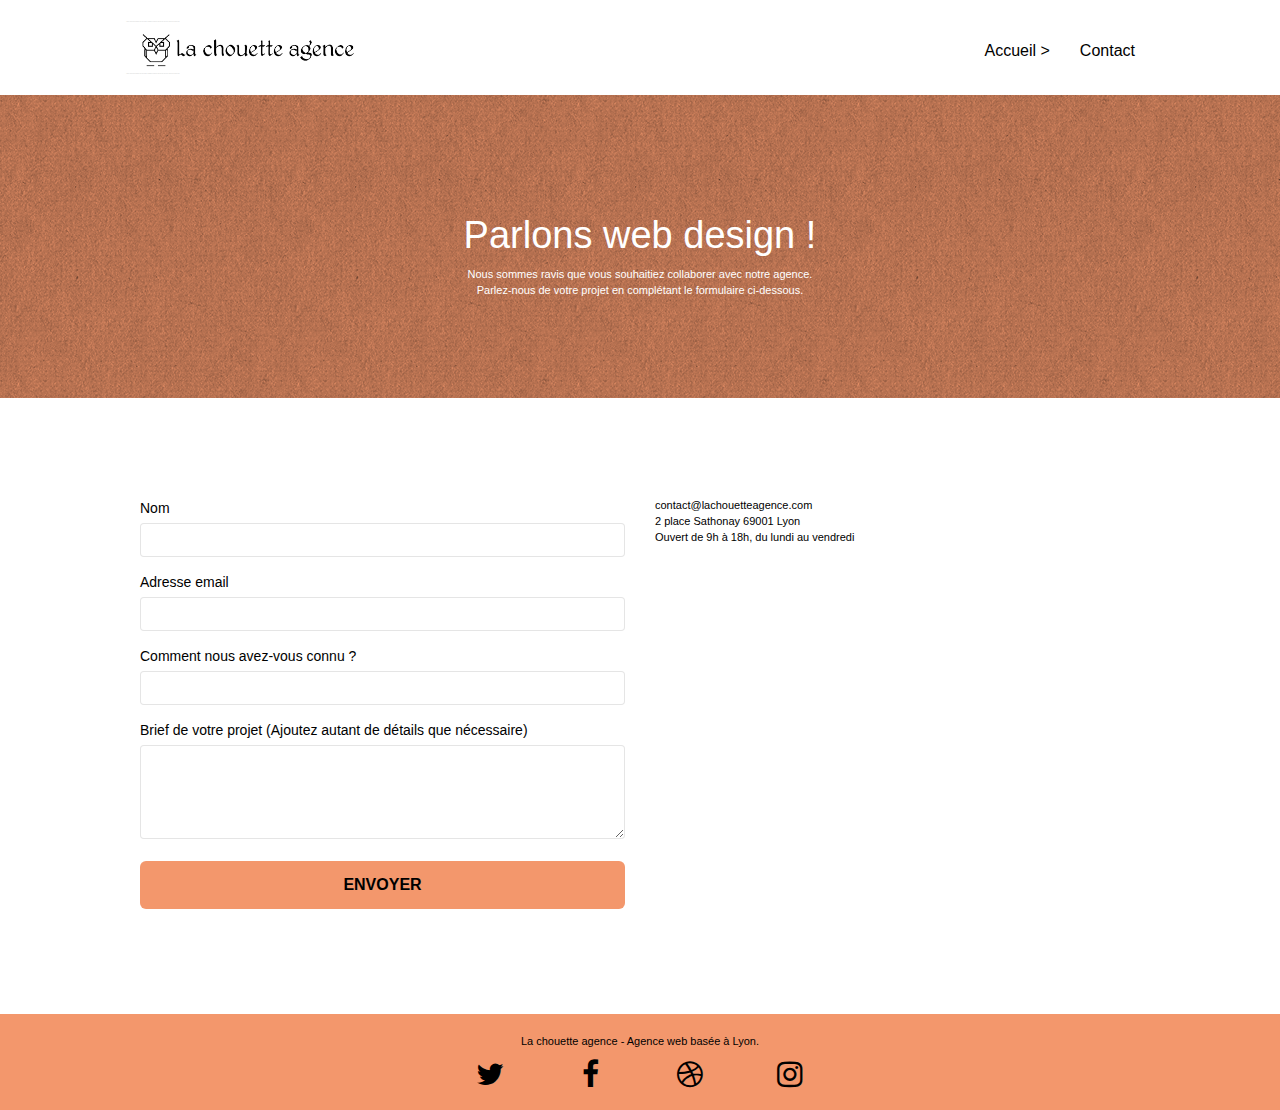
==== commit b91cc6d4: "Correction de contraste entre l'arriere plan et le premier plan" ====
--- a/page2.html
+++ b/page2.html
@@ -129,7 +129,7 @@
 	<div class="container bloc-sm">
 		<div class="row">
 			<div class="col-sm-12">
-				<p class="text-center white">
+				<p class="text-center black">
 					La chouette agence - Agence web basée à Lyon.<br>
 				</p>
 				<div class="row row-no-gutters social">
--- a/style.css
+++ b/style.css
@@ -100,7 +100,7 @@
 }
 
 .d-bloc {
-    color: rgba(255, 255, 255, .7);
+    color: rgba(0, 0, 0, 1);
 }
 
 .d-bloc button:hover {
@@ -133,7 +133,7 @@
 .d-bloc h5 a,
 .d-bloc h6 a,
 .d-bloc p a {
-    color: rgba(255, 255, 255, .6);
+    color: rgba(0, 0, 0, 1);
 }
 
 .d-bloc .a-btn:hover,
@@ -150,7 +150,7 @@
 .d-bloc h5 a:hover,
 .d-bloc h6 a:hover,
 .d-bloc p a:hover {
-    color: rgba(255, 255, 255, 1);
+    color: rgba(0,28,173,1);
 }
 
 .d-bloc .navbar-toggle .icon-bar {
@@ -651,7 +651,7 @@
 a {
     font-family: "helvetica";
     font-weight: 400;
-    color: #575757!important;
+    color: #000000!important;
 }
 
 .container {
@@ -755,6 +755,10 @@
     color: #FFFFFF!important;
 }
 
+.black{
+    color: : #000000;
+}
+
 .portfolio-thumb {
     margin-bottom: 24px;
 }
@@ -791,17 +795,21 @@
 }
 
 .tc-white {
-    color: #F3976C!important;
+    color: #FFFFFF!important;
+}
+
+.tc-black{
+    color:#000000;
 }
 
 .btn-atomic-tangerine {
     background: #F3976C;
-    color: #FFFFFF!important;
+    color: #000000!important;
 }
 
 .btn-atomic-tangerine:hover {
-    background: #c27956!important;
-    color: #FFFFFF!important;
+    background: #C27956!important;
+    color: #000000!important;
 }
 
 .ltc-white {
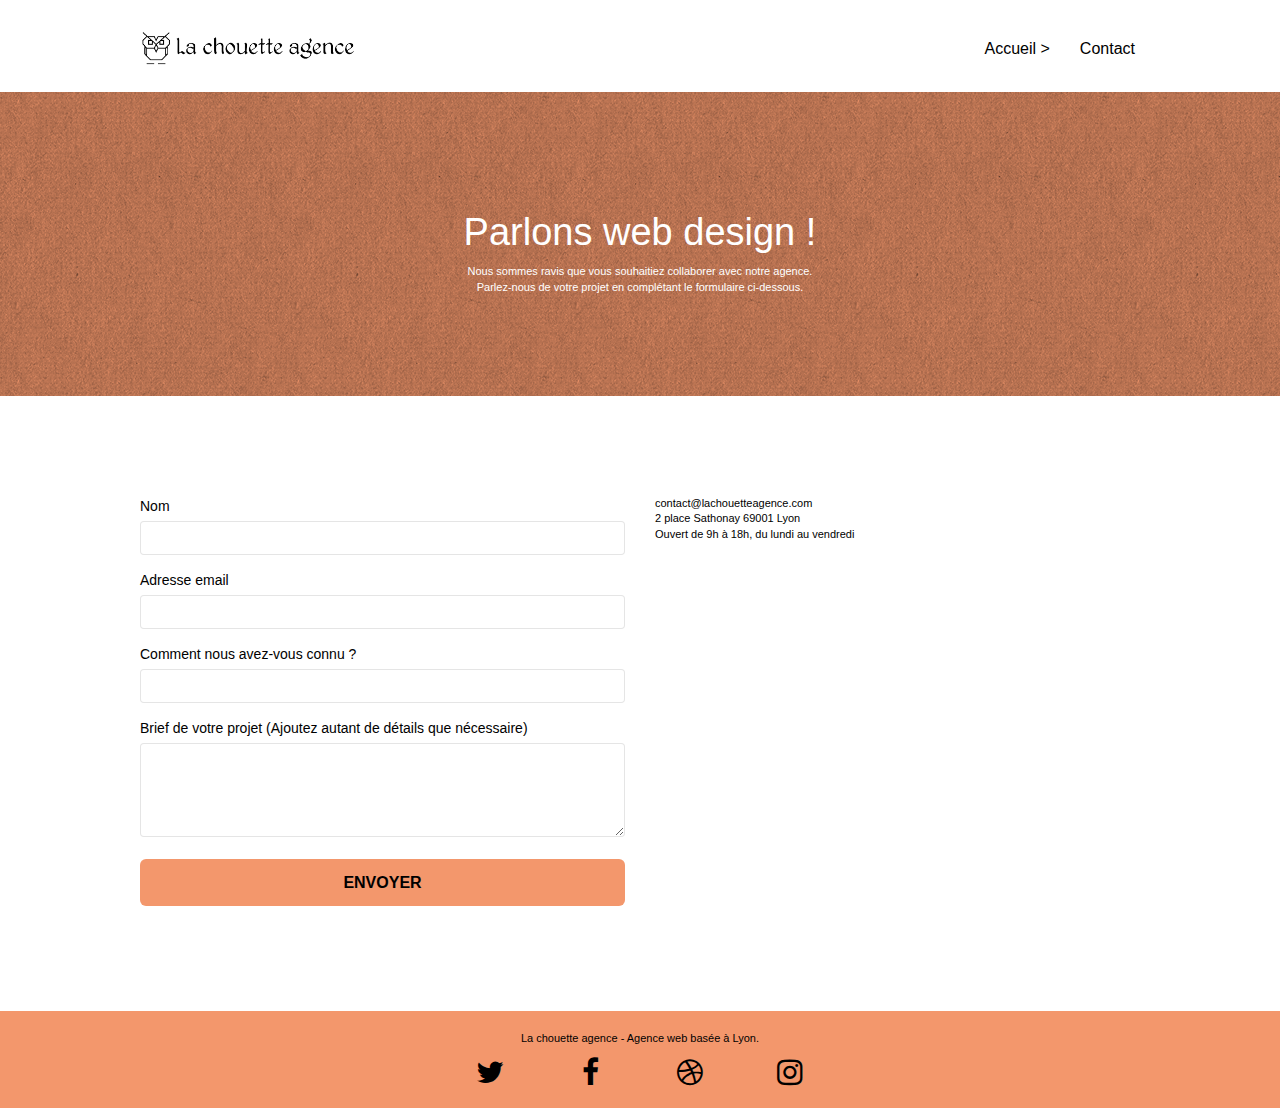
==== commit 8386869d: "Suppression des div Keywords" ====
--- a/page2.html
+++ b/page2.html
@@ -2,7 +2,7 @@
 <html lang="fr">
 <head>
     <meta charset="utf-8">
-    <meta name="keywords" content="">
+    <meta name="keywords" content="site web, site internet, agence design lyon,agence design, web design, web, internet, agence web, pays lyonnais, illustrations, Lyon">
     <meta name="description" content="">
     <meta name="viewport" content="width=device-width, initial-scale=1.0, viewport-fit=cover">
     <link rel="shortcut icon" type="image/png" href="favicon.jpg">
@@ -35,9 +35,7 @@
 	<div class="container bloc-sm">
 		<nav class="navbar row">
 			<div class="navbar-header">
-				<div class="keywords" style="color:#cccccc;font-size:1px;">Agence web à paris, stratégie web, web design, illustrations, design de site web, site web, web, internet, site internet, site</div>
 				<a class="navbar-brand" href="index.html"><img src="img/la-chouette-agence.png" alt="Logo et titre La chouette agence" height="40" /></a>
-				<div class="keywords" style="color:#cccccc;font-size:1px;">Agence web à paris, stratégie web, web design, illustrations, design de site web, site web, web, internet, site internet, site</div>
 				<button id="nav-toggle" type="button" class="ui-navbar-toggle navbar-toggle" data-toggle="collapse" data-target=".navbar-1">
 					<span class="sr-only">Toggle navigation</span><span class="icon-bar"></span><span class="icon-bar"></span><span class="icon-bar"></span>
 				</button>
--- a/style.css
+++ b/style.css
@@ -195,7 +195,7 @@
 
 .d-bloc .panel,
 .l-bloc {
-    color: rgba(0, 0, 0, .5);
+    color: rgba(0, 0, 0, 1);
 }
 
 .d-bloc .panel button:hover,
@@ -456,8 +456,8 @@
 .btn-d,
 .btn-d:hover,
 .btn-d:focus {
-    color: #FFF;
-    background: rgba(0, 0, 0, .3);
+    color: #000;
+    background: #F3976C;
 }
 
 button {
@@ -756,7 +756,7 @@
 }
 
 .black{
-    color: : #000000;
+    color: #000000;
 }
 
 .portfolio-thumb {
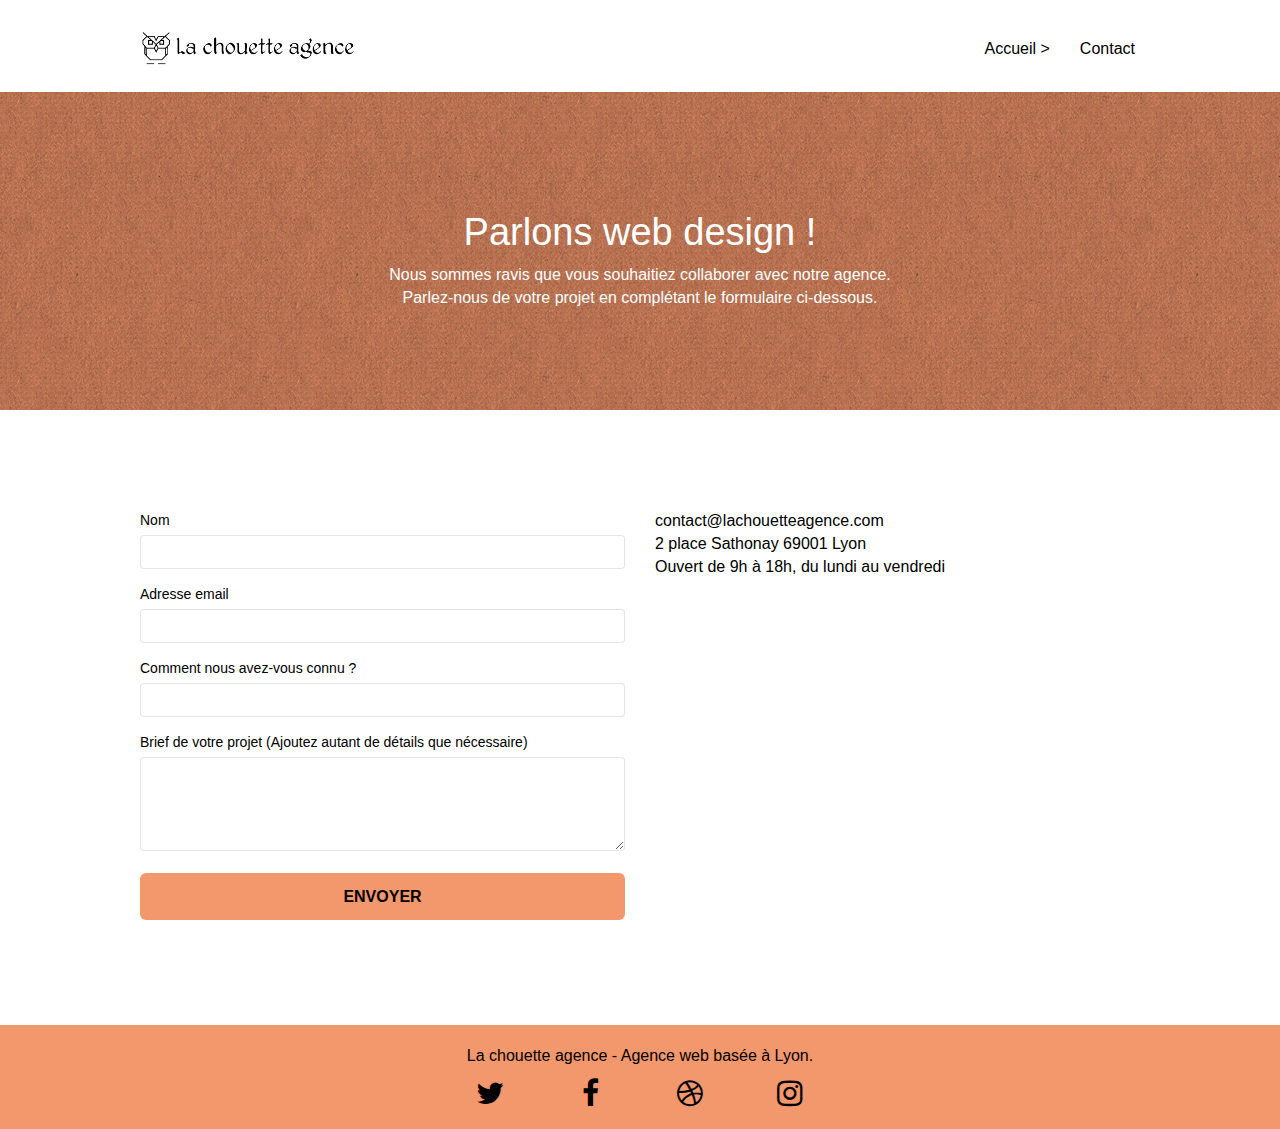
==== commit 296ae626: "Renommage des balises html" ====
--- a/page2.html
+++ b/page2.html
@@ -2,8 +2,8 @@
 <html lang="fr">
 <head>
     <meta charset="utf-8">
-    <meta name="keywords" content="site web, site internet, agence design lyon,agence design, web design, web, internet, agence web, pays lyonnais, illustrations, Lyon">
-    <meta name="description" content="">
+    <meta name="keywords" content="Entreprise web design, site web, site internet, agence design lyon,agence design, web design, web, internet, agence web, pays lyonnais, illustrations, Lyon">
+    <meta name="description" content="Agence web qui souhaite aider les entreprises de la région lyonnaise à créer ou améliorer leur site web pour les rendre plus attractives.">
     <meta name="viewport" content="width=device-width, initial-scale=1.0, viewport-fit=cover">
     <link rel="shortcut icon" type="image/png" href="favicon.jpg">
     
@@ -30,8 +30,8 @@
 <!-- Principal conteneur -->
 <div class="page-container">
     
-<!-- bloc-0 -->
-<div class="bloc bgc-white l-bloc " id="bloc-0">
+<!-- bloc-0 Header -->
+<header class="bloc bgc-white l-bloc " id="bloc-0">
 	<div class="container bloc-sm">
 		<nav class="navbar row">
 			<div class="navbar-header">
@@ -52,11 +52,11 @@
 			</div>
 		</nav>
 	</div>
-</div>
-<!-- bloc-0 END -->
+</header>
+<!-- bloc-0 Header END -->
 
 <!-- bloc-6 -->
-<div class="bloc bg-dots-bg bg-repeat bgc-atomic-tangerine d-bloc bloc-bg-texture texture-paper" id="bloc-6">
+<section class="bloc bg-dots-bg bg-repeat bgc-atomic-tangerine d-bloc bloc-bg-texture texture-paper" id="bloc-6">
 	<div class="container bloc-lg">
 		<div class="row">
 			<div class="col-sm-12">
@@ -70,37 +70,38 @@
 			</div>
 		</div>
 	</div>
-</div>
+</section>
 <!-- bloc-6 END -->
 
 <!-- bloc-7 -->
-<div class="bloc bgc-white l-bloc" id="bloc-7">
+<section class="bloc bgc-white l-bloc" id="bloc-7">
 	<div class="container bloc-lg">
 		<div class="row">
 			<div class="col-sm-6">
-				<form id="form_1" novalidate success-msg="Your message has been sent." fail-msg="Sorry it seems that our mail server is not responding, Sorry for the inconvenience!">
+				<form method="post" action="action.php" id="form_1" novalidate success-msg="Your message has been sent." fail-msg="Sorry it seems that our mail server is not responding, Sorry for the inconvenience!">
 					<div class="form-group">
-						<label>
+						<label for="name">
 							Nom
 						</label>
 						<input id="name" class="form-control" required />
 					</div>
 					<div class="form-group">
-						<label>
+						<label for="email">
 							Adresse email
 						</label>
 						<input id="email" class="form-control" type="email" required />
 					</div>
 					<div class="form-group">
-						<label>
+						<label for="form-control">
 							Comment nous avez-vous connu ?
 						</label>
 						<input class="form-control" type="email" required id="input_504" />
 					</div>
 					<div class="form-group">
-						<label>
+						<label for="message">
 							Brief de votre projet (Ajoutez autant de détails que nécessaire)<br>
-						</label><textarea id="message" class="form-control" rows="4" cols="50" required></textarea>
+						</label>
+						<textarea id="message" class="form-control" rows="4" cols="50" required></textarea>
 					</div> 
 					<button class="bloc-button btn btn-lg btn-block cta-hero btn-atomic-tangerine" type="submit">
 						Envoyer
@@ -114,7 +115,7 @@
 			</div>
 		</div>
 	</div>
-</div>
+</section>
 <!-- bloc-7 END -->
 
 <!-- ScrollToTop Button -->
@@ -123,7 +124,7 @@
 
 
 <!-- Footer - bloc-8 -->
-<div class="bloc bgc-atomic-tangerine d-bloc" id="bloc-8">
+<footer class="bloc bgc-atomic-tangerine d-bloc" id="bloc-8">
 	<div class="container bloc-sm">
 		<div class="row">
 			<div class="col-sm-12">
@@ -155,7 +156,7 @@
 			</div>
 		</div>
 	</div>
-</div>
+</footer>
 <!-- Footer - bloc-8 END -->
 
 </div>
--- a/style.css
+++ b/style.css
@@ -693,7 +693,7 @@
 }
 
 p {
-    font-size: 11px;
+    font-size: 16px;
 }
 
 .tight-width-whitespace {
@@ -725,7 +725,7 @@
     line-height: 1.4em;
 }
 
-h3 {
+.text-correction {
     font-size: 15px;
     text-transform: uppercase;
     font-weight: 700;
